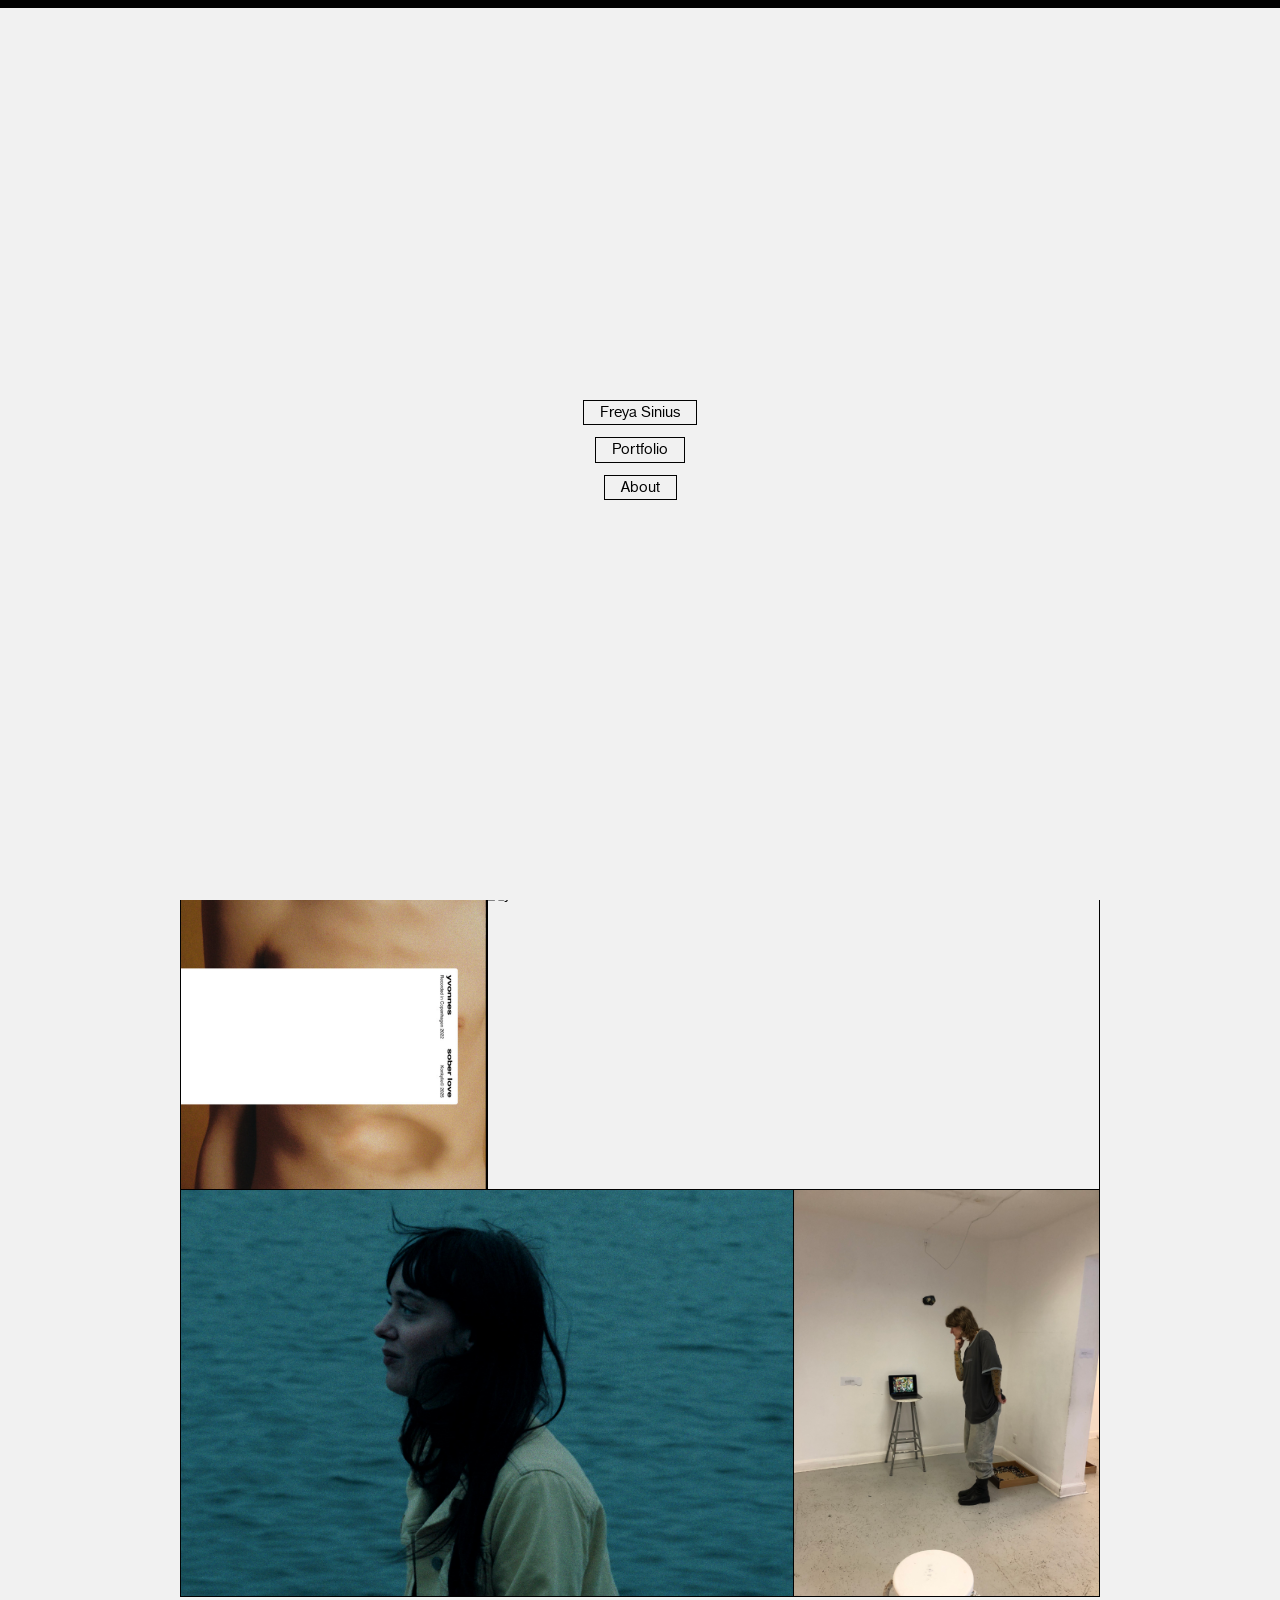
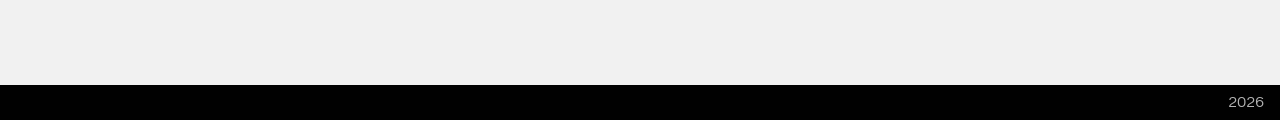
==== index.html @ 7bdf5e35 "add button-style menu details" ====
<!doctype html>
<html lang="en">
  <head>
    <meta charset="UTF-8" />
    <meta
      name="viewport"
      content="width=device-width, initial-scale=1.0" />
    <title>Freya Sinius</title>
    <link
      rel="stylesheet"
      href="./css/styles.css" />
    <script
      src="script.js"
      defer></script>
  </head>
  <body id="home">
    <header>
      <nav>
        <ul>
          <li>
            <a href="./"> <button>Freya Sinius</button></a>
          </li>
          <div class="nav">
            <li>
              <a
                class="menu"
                href="./portfolio/"
                ><button>Portfolio</button></a
              >
            </li>
            <div class="sub-nav">
              <li><a href="./portfolio/#art">Art</a></li>
              <li><a href="./portfolio/#film">Film</a></li>
              <li><a href="./portfolio/#musicvideo">Music video</a></li>
            </div>
          </div>
          <li><a href="./about/"><button>About</button></a></li>
        </ul>
      </nav>
    </header>
    <main>
      <div class="content">
        <section class="gallery">
          <div class="image-wrapper col-span-2">
            <a href="./portfolio/#erosio">
              <button>Erosio</button>
              <img
                src="assets/art/erosio/vandvaerk-installation/8166.jpg"
                alt="Erosio project installation part 2"
            /></a>
          </div>
          <div class="image-wrapper">
            <a href="./portfolio/#erosio">
              <button>Erosio</button>
              <img
                src="assets/art/erosio/vandvaerk-installation/2340.jpeg"
                alt="Erosio project installation part 1" />
            </a>
          </div>

          <div class="image-wrapper col-span-2">
            <a href="./portfolio/#erosio">
              <button>Erosio</button>
              <img
                src="assets/art/erosio/stills/still6.png"
                alt="Erosio project installation part 3"
            /></a>
          </div>
          <div class="image-wrapper">
            <a href="./portfolio/#erosio">
              <button>Erosio</button>
              <img
                src="assets/art/erosio/vandvaerk-installation/8135.jpg"
                alt="Erosio project installation part 3"
            /></a>
          </div>

          <div class="image-wrapper">
            <a href="./portfolio/#yvonnes">
              <button>yvonnes</button>
              <img
                src="assets/musicvideo/yvonnes/mood3.png"
                alt="yvonnes music video moodboard 3"
            /></a>
          </div>
          <div class="image-wrapper col-span-2">
            <a href="./portfolio/#yvonnes">
              <button>yvonnes</button>
              <img
                src="assets/musicvideo/yvonnes/still_6.png"
                alt="yvonnes music video still"
            /></a>
          </div>

          <div class="image-wrapper">
            <a href="./portfolio/#yvonnes">
              <button>yvonnes</button>
              <img
                src="assets/musicvideo/cover-art/yvonnes-singe-cover.png"
                alt="yvonnes music video moodboard 3"
            /></a>
          </div>
          <div class="image-wrapper col-span-2">
            <a href="./portfolio/#yvonnes">
              <button>yvonnes</button>
              <img
                src="assets/musicvideo/yvonnes/still_3.png"
                alt="yvonnes music video moodboard 3"
            /></a>
          </div>

          <div class="image-wrapper col-span-2">
            <a href="./portfolio/#foelelsernes-opdragelse">
              <button>Følelsernes opdragelse</button>

              <img
                src="assets/film/short/foelelsernes-opdragelse/still7.jpg"
                alt=""
            /></a>
          </div>
          <div class="image-wrapper">
            <a href="./portfolio/#noeglebarn">
              <button>Nøglebarn</button>
              <img
                src="assets/art/noeglebarn/installationview.jpeg"
                alt="" />
            </a>
          </div>
        </section>
      </div>
    </main>
    <footer><h4>2026</h4></footer>
  </body>
</html>
---- css/styles.css ----
@font-face {
  font-family: "Nimbus Sans DOT";
  src: url("../assets/fonts/nimbus-sans-d-ot-400.woff2") format("woff2");
  font-weight: normal;
  font-style: normal;
  font-display: swap;
}

@font-face {
  font-family: "Nimbus Sans L";
  src: url("../assets/fonts/NimbusSanL-Reg.otf") format("otf");
  font-weight: normal;
  font-style: normal;
  font-display: swap;
}

@font-face {
  font-family: "Nimbus Sans L Cond";
  src: url("../assets/fonts/NimbusSanL-ReguCond.woff2") format("woff2");
  font-weight: normal;
  font-style: normal;
  font-display: swap;
}

*,
*::before,
*::after {
  box-sizing: border-box;
}

*:not(dialog) {
  margin: 0;
}

@media (prefers-reduced-motion: no-preference) {
  html {
    interpolate-size: allow-keywords;
  }
}

body {
  line-height: 1.2;
  font-size: 1rem;
  -webkit-font-smoothing: antialiased;
}

img,
picture,
video,
canvas,
svg {
  display: block;
  max-width: 100%;
  height: auto;
}

input,
button,
textarea,
select {
  font: inherit;
}

p,
h1,
h2,
h3,
h4,
h5,
h6 {
  overflow-wrap: break-word;
}

p {
  text-wrap: pretty;
  max-width: 70ch;
}

h1,
h2,
h3,
h4,
h5,
h6 {
  text-wrap: balance;
}

#root,
#__next {
  isolation: isolate;
}

:root {
  --font-family:
    "Nimbus Sans DOT", "Helvetica Neue", "Helvetica Neue", "Helvetica", "Arial",
    sans-serif;
  --color-ultralight: #f1f1f1;
  --color-grey-light: #e3e3e3;
  --color-grey-medium: #b1b1b1;
  --color-grey-dark: #878787;
  --color-grey-dark2: #5a5a5a;
  --color-black: #010101;
  --color-deep-blue: rgb(0, 44, 219);
  --color-blue: rgb(0, 42, 255);
  --color-purple: rgb(161, 107, 216);
  --color-purple-light: rgb(199, 189, 225);
  --color-green: rgb(0, 239, 56);
  --space-xxs: 0.125rem;
  --space-xs: 0.25rem;
  --space-xs-s: calc((var(--space-xs) + var(--space-s)) / 2);
  --space-s: calc(var(--space-xs) * 2);
  --space-s-m: calc((var(--space-s) + var(--space-m)) / 2);
  --space-m: calc(var(--space-s) * 2);
  --space-m-l: calc((var(--space-m) + var(--space-l)) / 2);
  --space-l: calc(var(--space-m) * 2);
  --space-l-xl: calc((var(--space-l) + var(--space-xl)) / 2);
  --space-xl: 3rem;
  --space-xxl: calc(var(--space-l) * 2);
}

html {
  font-family: var(--font-family);
  background-color: var(--color-black);
  scroll-padding-top: var(--space-m-l);
  scroll-behavior: smooth;
}

.anchor {
  scroll-margin-top: var(--space-l);
}

body {
  background-color: var(--color-ultralight);
  color: var(--color-black);
  display: grid;
  grid-template-columns:
    [full-start] 1fr [content-start] min(calc(100vw - var(--space-m)), 920px)
    [content-end] 1fr [full-end];
  max-width: 100vw;
  overflow-x: hidden;
}

main {
  display: grid;
  grid-template-columns: subgrid;
  grid-column: content;
  background-color: var(--color-ultralight);
  position: relative;
  padding-bottom: var(--space-xxl);
}

h1 {
  color: var(--color-black);
  font-size: 320%;
  margin-top: var(--space-xxl);
  margin-bottom: var(--space-l-xl);

  text-box-trim: trim-start;
  text-box-edge: cap alphabetic;
  position: relative;
}

h2 {
  font-size: 170%;
  font-weight: normal;
  letter-spacing: -2%;
  margin-top: var(--space-m-l);
}

h2:has(+ h3) {
  margin-bottom: 0;
}

#portfolio h2 {
  text-transform: uppercase;
}

#about h2 {
  margin-top: var(--space-xxl);
}
#about h2:has(+ h3) {
  margin-bottom: var(--space-m);
}

h3 {
  font-weight: normal;
  letter-spacing: -2%;
  font-size: 130%;
  margin-top: var(--space-xs);
  margin-bottom: var(--space-m);
  color: var(--color-grey-dark2);
}

h2 + h3 {
  font-style: normal;
  margin-top: 0;
  margin-bottom: var(--space-m-l);
}

#about h2 + h3 {
  margin-bottom: var(--space-m);
}

h4 {
  font-size: 100%;
  font-weight: normal;
  letter-spacing: -1%;
  margin-top: var(--space-m-l);
  margin-bottom: var(--space-xs);
}

footer h4 {
  color: var(--color-grey-medium);
  margin: 0;
}

#about h4 {
  font-style: italic;
  margin-top: var(--space-m);
}

li,
p {
  margin-bottom: var(--space-m);
  font-size: 100%;
}
h2 + li {
  margin-top: var(--space-m);
}

p span + span {
  display: block;
}

#about li p span:first-child {
  text-transform: uppercase;
}

#about li p span:first-child > span {
  text-transform: none;
}
.portfolio p {
  margin-top: var(--space-m);
}

.content ul {
  margin-top: var(--space-m);
  margin-bottom: var(--space-xl);
}

.content {
  min-height: 100vh;
}

.content.portfolio h1 {
  grid-column: content;
}

.content.portfolio article,
.content.portfolio section {
  margin-bottom: var(--space-xxl);
}

a {
  text-decoration: 1px solid underline transparent;
  text-underline-offset: 2px;
  color: inherit;
  letter-spacing: -1%;
  position: relative;
  transition: text-decoration-color 0.13s ease;
  font-size: 100%;
}

a:hover,
a.active {
  text-decoration: 1px solid underline var(--color-black);
}
ul {
  margin: 0;
  padding: 0;
  list-style: none;
}

header {
  position: sticky;
  top: 0;
  display: grid;
  grid-template-columns: subgrid;
  grid-column: full-start;
  z-index: +1;
  height: fit-content;
  margin-left: var(--space-m);
  color: var(--color-black);
}

.header-toggle {
  display: none;
}

@media screen and (max-width: 1280px) {
  header {
    margin-left: 0;
    height: 100vh;
    max-width: 50% !important;
    background-color: var(--color-ultralight);
    z-index: 9;
    overflow: hidden;
    transition: transform 0.25s ease, opacity 0.25s ease;
  }

  header.is-hidden {
    transform: translateY(calc(-100% - var(--space-s)));
    opacity: 0;
    visibility: hidden;
    pointer-events: none;
  }

  header,
  header nav {
    grid-column: content;
    grid-row: 1;
  }

  header nav {
    align-self: center;
  }

  header ul {
    align-items: center !important;
    justify-content: center;
  }

  main {
    grid-row: 1;
  }

  .header-toggle {
    position: fixed;
    top: var(--space-s);
    right: var(--space-s);
    z-index: 20;
    border: 1px solid var(--color-black);
    background-color: var(--color-ultralight);
    color: var(--color-black);
    padding: var(--space-xxs) var(--space-m);
    cursor: pointer;
    display: none;
  }

  .header-toggle.is-visible {
    display: block;
  }
}

/* @media screen and (max-width: 1280px) {
  header {
        grid-column: full-end;
    grid-column-start: content-end;
    grid-column-end: full-end;
    text-align: right;
    margin-left: 0;
    margin-right: var(--space-m);
    grid-row: 1;

  }

  main {
    grid-row: 1;
  }

  header nav {
    grid-column: full-end;
       grid-column-start: content-end;
    grid-column-end: full-end;

  }

  header ul {
    align-items: end !important;
  }
} */

nav .nav .sub-nav {
  display: flex;
  max-height: 0;
  overflow: hidden;
  pointer-events: none;
  transition:
    padding-top 0.4s ease,
    max-height 0.4s ease;
  flex-direction: column;
  color: var(--color-grey-dark2);
  padding-left: var(--space-xs);
  padding-top: 0;
  gap: var(--space-xs);
}

nav.active .sub-nav {
  max-height: fit-content;
  pointer-events: auto;
  padding-top: var(--space-xs-s);
}

nav .nav:hover .sub-nav,
nav .nav:focus-within .sub-nav,
a[href=""] {
  max-height: fit-content;
  pointer-events: auto;
  padding-top: var(--space-xs-s);
}

header h1 {
  margin: 0;
  font-size: 120%;
}

header a:has(h1) {
  text-decoration: none;
}

header a:has(h1):hover {
  text-decoration: none;
}

header nav {
  grid-column: full-start;
}

header ul {
  display: flex;
  flex-direction: column;
  justify-content: space-between;
  align-items: start;
  margin-block: var(--space-m-l);
  gap: var(--space-s-m);
}

header li {
  margin: 0;
}

.gallery {
  display: grid;
  grid-template-columns: repeat(3, 1fr);
  margin-block: var(--space-m-l);
  justify-content: center;
}

.image-wrapper {
  position: relative;
}

.gallery .image-wrapper img {
  object-fit: cover;
  height: 100%;
  width: 100%;
}

.gallery .image-wrapper:nth-child(3) img {
  object-fit: cover;
  block-size: 100%;
  inline-size: 100%;
  object-position: right center;
  transform: scale(1.15);
  transform-origin: center;
}

.gallery .image-wrapper:nth-child(3) {
  overflow: hidden;
}

.gallery .image-wrapper:nth-child(1n) {
  border-top: 1px solid var(--color-black);
  border-left: 1px solid var(--color-black);
}

.gallery .image-wrapper:nth-child(2n) {
  border-right: 1px solid var(--color-black);
}

.gallery .image-wrapper:nth-child(7) {
  border-right: 1px solid var(--color-black);
}

.gallery .image-wrapper:nth-child(9),
.gallery .image-wrapper:nth-child(10) {
  border-bottom: 1px solid var(--color-black);
}

.col-1 {
  grid-column: 1;
}
.col-2 {
  grid-column: 2;
}
.col-3 {
  grid-column: 3;
}
.col-4 {
  grid-column: 4;
}

.col-span-full {
  grid-column: 1 / -1;
}

.col-span-2 {
  grid-column: span 2;
}

.col-span-3 {
  grid-column: span 3;
}

.row-1 {
  grid-row: 1;
}

.row-2 {
  grid-row: 2;
}

.row-3 {
  grid-row: 3;
}

.row_span-2 {
  grid-row: span 2;
}

.row_2-3 {
  grid-row: 2 / 3;
}

.flex {
  display: flex;
}

.grid {
  display: grid;
  margin-bottom: var(--space-xxl);
}

.grid img {
  width: 100%;
  max-width: 100%;
}

.grid_auto-cols {
  grid-template-columns: repeat(auto-fit, minmax(250px, 1fr));
}

.grid_3x1 {
  grid-template-columns: repeat(3, 1fr);
}

.grid_2-1 {
  grid-template-columns: 2fr 1fr;
}

.subgrid {
  display: grid;
  grid-template-columns: subgrid;
}

.content {
  grid-column: content;
}

.portfolio img {
  max-width: 50%;
}

.portfolio .grid img {
  max-width: 100%;
}

p {
  margin-bottom: var(--space-m);
}

#deerar iframe {
  width: 50%;
}

.portfolio ul > li + li {
  margin-top: var(--space-xxl);
}

.paragraph {
  margin-top: 1em;
}

#deerar iframe,
#noeglebarn iframe,
#yvonnes iframe {
  width: 100%;
  aspect-ratio: 16/9;
  height: 100%;
}

#erosio iframe {
  aspect-ratio: 9/16;
  width: auto;
  height: 100%;
}

#erosio .image-wrapper img {
  height: 100%;
  width: auto;
  object-fit: cover;
}

button {
  width: fit-content;
  height: fit-content;
  color: var(--color-black);
  background: var(--color-ultralight);
  outline: 1px solid var(--cblack);
  padding-block: var(--space-xxs);
  padding-inline: var(--space-m);

  border: 1px solid var(--color-black);
  cursor: pointer;
}
.image-wrapper button {
  position: absolute;
  top: 0;
  right: 0;
  margin-right: var(--space-s);
  margin-top: var(--space-s);
  font-size: 14px;
  font-style: italic;
  opacity: 0;
  transition: opacity 0.13s ease;
  z-index: 5;
}

.image-wrapper:hover button {
  opacity: 1;
}

button:hover {
  background-color: var(--color-grey-light);
}

body::before {
  content: "";
  position: fixed;
  top: 0;
  inline-size: 100vw;
  block-size: 8px;
  background: var(--color-black);
  z-index: 10;
}

footer {
  grid-column: full;
  height: fit-content;
  width: 100vw;
  background: var(--color-black);
  padding-inline: var(--space-m);
  padding-block: var(--space-s);
  display: flex;
  align-items: end;
  justify-content: end;
  z-index: 10;
}
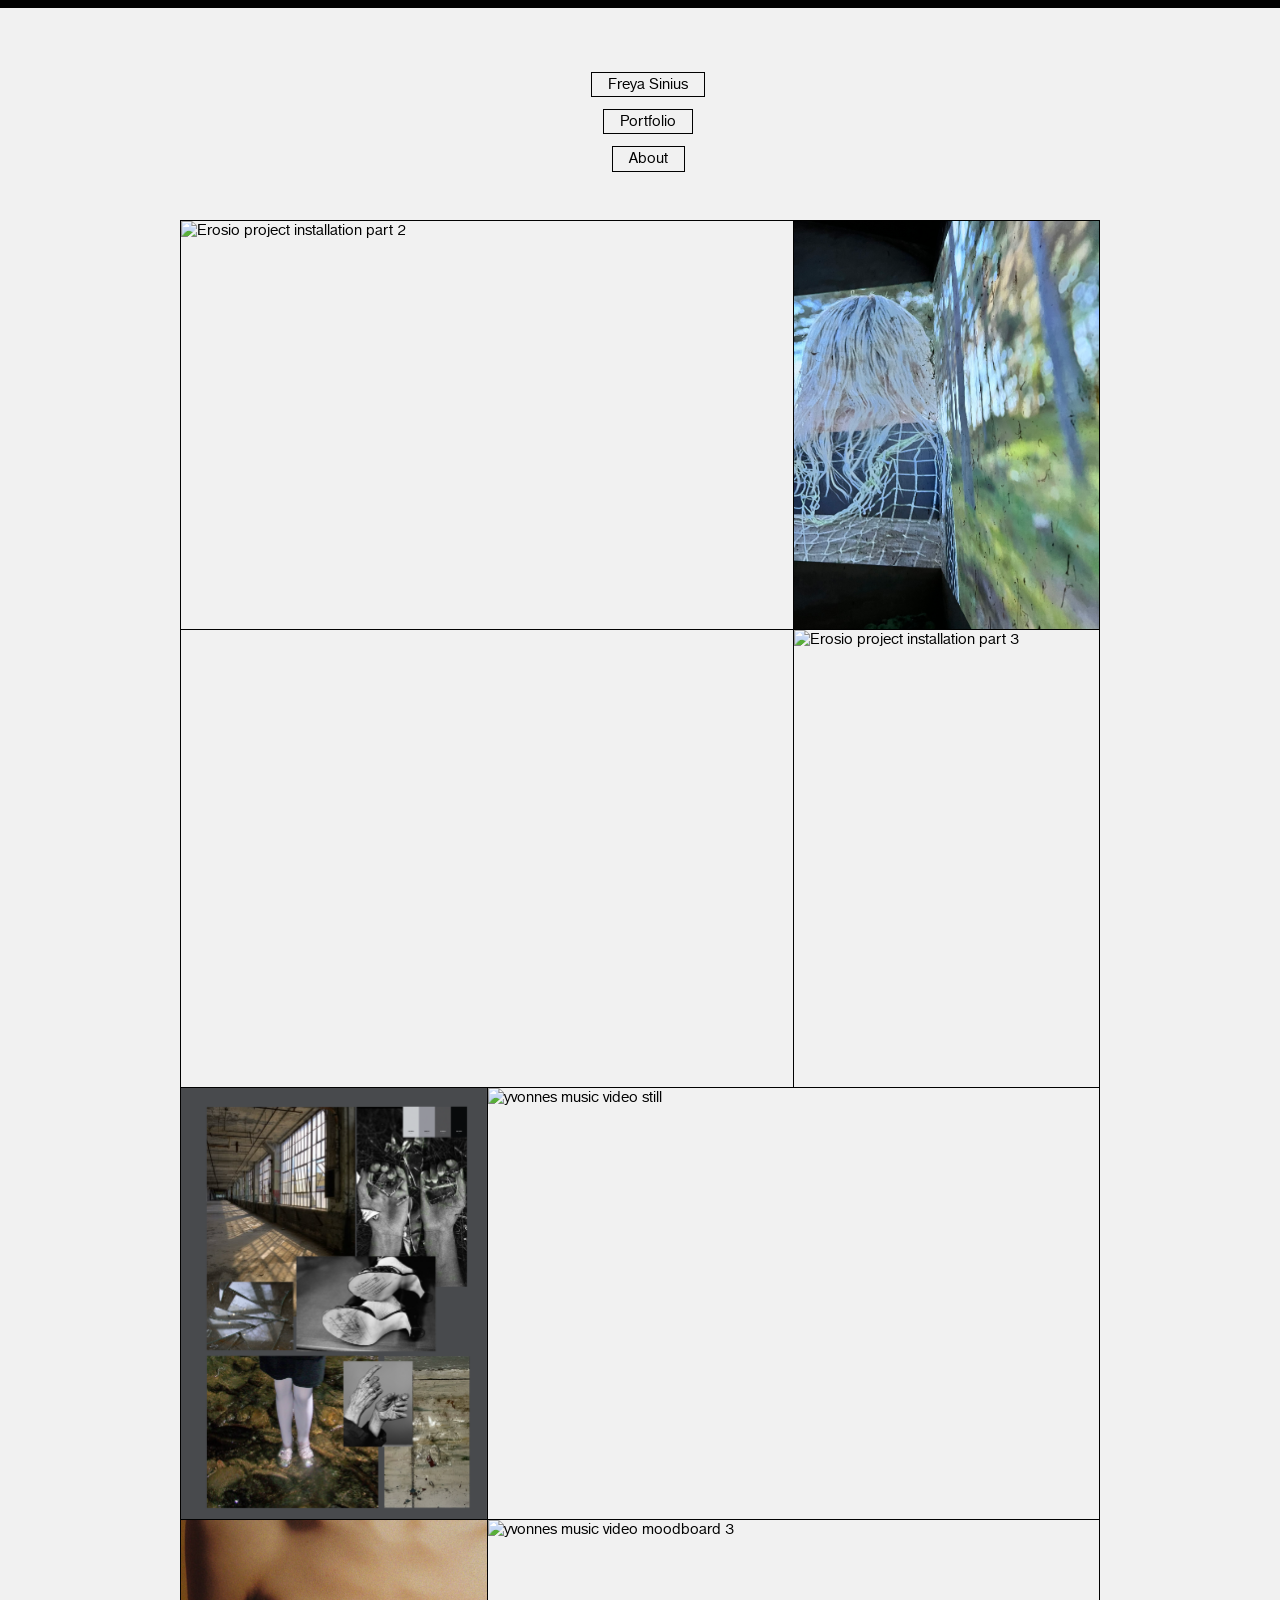
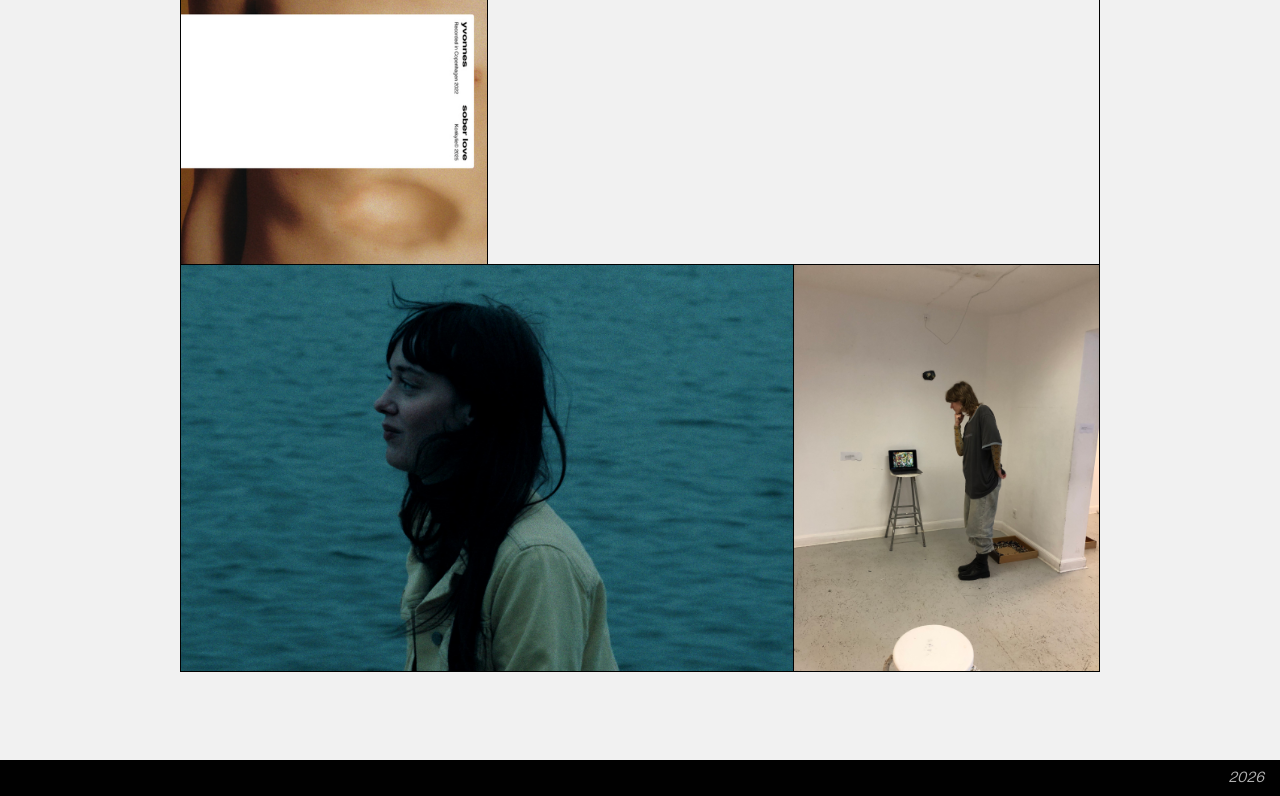
==== commit 65769c12: "add more button-style menu details" ====
--- a/index.html
+++ b/index.html
@@ -34,7 +34,9 @@
               <li><a href="./portfolio/#musicvideo">Music video</a></li>
             </div>
           </div>
-          <li><a href="./about/"><button>About</button></a></li>
+          <li>
+            <a href="./about/"><button>About</button></a>
+          </li>
         </ul>
       </nav>
     </header>
@@ -45,6 +47,8 @@
             <a href="./portfolio/#erosio">
               <button>Erosio</button>
               <img
+                width="6720"
+                height="4480"
                 src="assets/art/erosio/vandvaerk-installation/8166.jpg"
                 alt="Erosio project installation part 2"
             /></a>
@@ -53,6 +57,8 @@
             <a href="./portfolio/#erosio">
               <button>Erosio</button>
               <img
+                width="3024"
+                height="4032"
                 src="assets/art/erosio/vandvaerk-installation/2340.jpeg"
                 alt="Erosio project installation part 1" />
             </a>
@@ -62,6 +68,8 @@
             <a href="./portfolio/#erosio">
               <button>Erosio</button>
               <img
+                width="2880"
+                height="1800"
                 src="assets/art/erosio/stills/still6.png"
                 alt="Erosio project installation part 3"
             /></a>
@@ -70,6 +78,8 @@
             <a href="./portfolio/#erosio">
               <button>Erosio</button>
               <img
+                width="4480"
+                height="6720"
                 src="assets/art/erosio/vandvaerk-installation/8135.jpg"
                 alt="Erosio project installation part 3"
             /></a>
@@ -78,7 +88,7 @@
           <div class="image-wrapper">
             <a href="./portfolio/#yvonnes">
               <button>yvonnes</button>
-              <img
+              <img width="1228" height="1734"
                 src="assets/musicvideo/yvonnes/mood3.png"
                 alt="yvonnes music video moodboard 3"
             /></a>
@@ -86,7 +96,7 @@
           <div class="image-wrapper col-span-2">
             <a href="./portfolio/#yvonnes">
               <button>yvonnes</button>
-              <img
+              <img width="1920" height="1080"
                 src="assets/musicvideo/yvonnes/still_6.png"
                 alt="yvonnes music video still"
             /></a>
@@ -95,7 +105,7 @@
           <div class="image-wrapper">
             <a href="./portfolio/#yvonnes">
               <button>yvonnes</button>
-              <img
+              <img width="1124" height="1122"
                 src="assets/musicvideo/cover-art/yvonnes-singe-cover.png"
                 alt="yvonnes music video moodboard 3"
             /></a>
@@ -103,7 +113,7 @@
           <div class="image-wrapper col-span-2">
             <a href="./portfolio/#yvonnes">
               <button>yvonnes</button>
-              <img
+              <img width="1920" height="1080"
                 src="assets/musicvideo/yvonnes/still_3.png"
                 alt="yvonnes music video moodboard 3"
             /></a>
@@ -113,7 +123,7 @@
             <a href="./portfolio/#foelelsernes-opdragelse">
               <button>Følelsernes opdragelse</button>
 
-              <img
+              <img width="3600" height="2160"
                 src="assets/film/short/foelelsernes-opdragelse/still7.jpg"
                 alt=""
             /></a>
@@ -121,7 +131,7 @@
           <div class="image-wrapper">
             <a href="./portfolio/#noeglebarn">
               <button>Nøglebarn</button>
-              <img
+              <img width="3024" height="4032"
                 src="assets/art/noeglebarn/installationview.jpeg"
                 alt="" />
             </a>
--- a/css/styles.css
+++ b/css/styles.css
@@ -149,6 +149,9 @@
   padding-bottom: var(--space-xxl);
 }
 
+ #home main {
+  transition:  .4s ease;
+ }
 h1 {
   color: var(--color-black);
   font-size: 320%;
@@ -209,9 +212,11 @@
   margin-bottom: var(--space-xs);
 }
 
-footer h4 {
+footer h4,
+#about footer h4 {
   color: var(--color-grey-medium);
   margin: 0;
+  font-style: italic;
 }
 
 #about h4 {
@@ -291,6 +296,7 @@
   height: fit-content;
   margin-left: var(--space-m);
   color: var(--color-black);
+  transition:  .4s ease;
 }
 
 .header-toggle {
@@ -298,17 +304,29 @@
 }
 
 @media screen and (max-width: 1280px) {
-  header {
+  #home header {
+    
+    position: static;
+    margin-top: var(--space-xl);
+  }
+
+  #home main {
+    grid-row: 2;
+  }
+  #portfolio header,
+  #about header {
     margin-left: 0;
     height: 100vh;
-    max-width: 50% !important;
     background-color: var(--color-ultralight);
     z-index: 9;
     overflow: hidden;
-    transition: transform 0.25s ease, opacity 0.25s ease;
-  }
-
-  header.is-hidden {
+    transition:
+      transform 0.25s ease,
+      opacity 0.25s ease;
+  }
+
+  #portfolio header.is-hidden,
+  #about header.is-hidden {
     transform: translateY(calc(-100% - var(--space-s)));
     opacity: 0;
     visibility: hidden;
@@ -321,11 +339,13 @@
     grid-row: 1;
   }
 
-  header nav {
+
+ header nav {
     align-self: center;
   }
 
-  header ul {
+  
+ header ul {
     align-items: center !important;
     justify-content: center;
   }
@@ -334,9 +354,10 @@
     grid-row: 1;
   }
 
-  .header-toggle {
+  #portfolio .header-toggle,
+  #about .header-toggle {
     position: fixed;
-    top: var(--space-s);
+    top: var(--space-m);
     right: var(--space-s);
     z-index: 20;
     border: 1px solid var(--color-black);
@@ -347,7 +368,8 @@
     display: none;
   }
 
-  .header-toggle.is-visible {
+  #portfolio .header-toggle.is-visible,
+  #about .header-toggle.is-visible {
     display: block;
   }
 }
@@ -478,10 +500,6 @@
   border-right: 1px solid var(--color-black);
 }
 
-.gallery .image-wrapper:nth-child(7) {
-  border-right: 1px solid var(--color-black);
-}
-
 .gallery .image-wrapper:nth-child(9),
 .gallery .image-wrapper:nth-child(10) {
   border-bottom: 1px solid var(--color-black);
@@ -623,6 +641,8 @@
   border: 1px solid var(--color-black);
   cursor: pointer;
 }
+
+
 .image-wrapper button {
   position: absolute;
   top: 0;
@@ -636,8 +656,10 @@
   z-index: 5;
 }
 
-.image-wrapper:hover button {
-  opacity: 1;
+@media screen and (min-width: 920px) {
+  .image-wrapper:hover button {
+    opacity: 1;
+  }
 }
 
 button:hover {
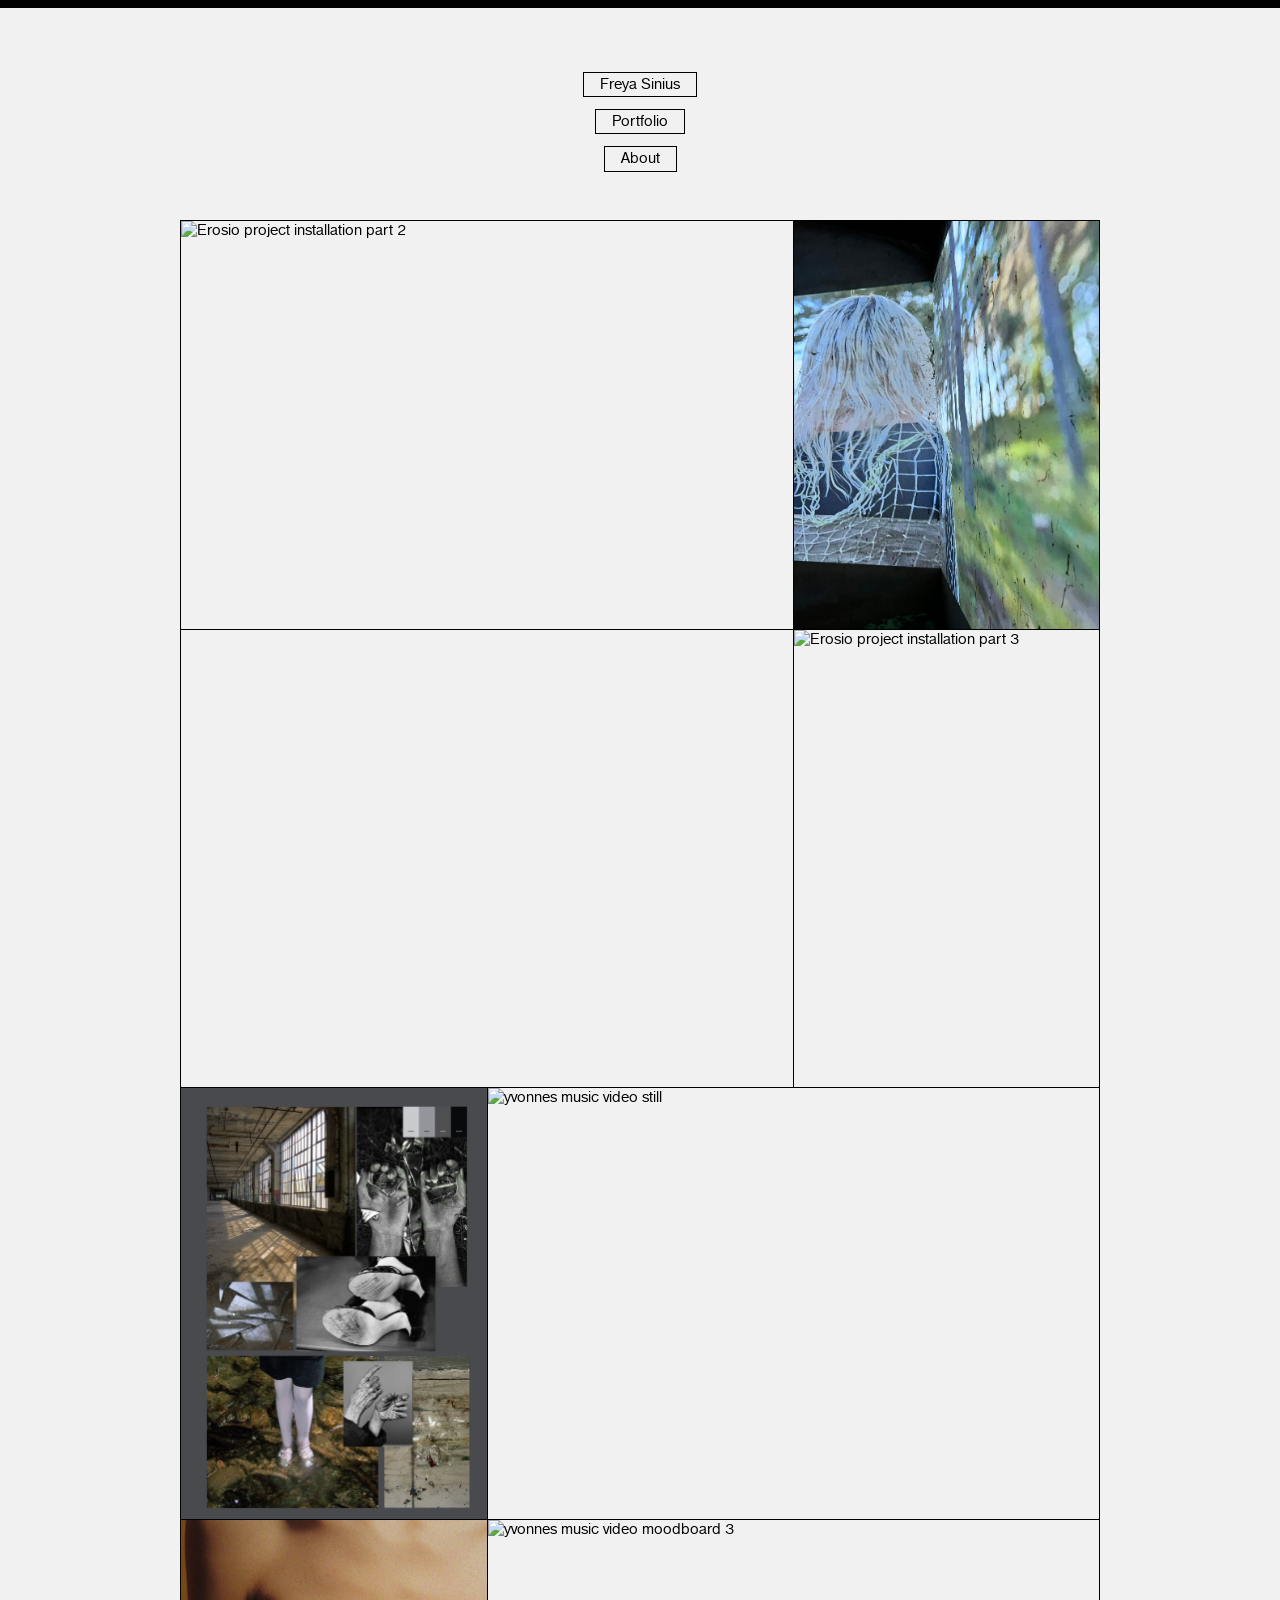
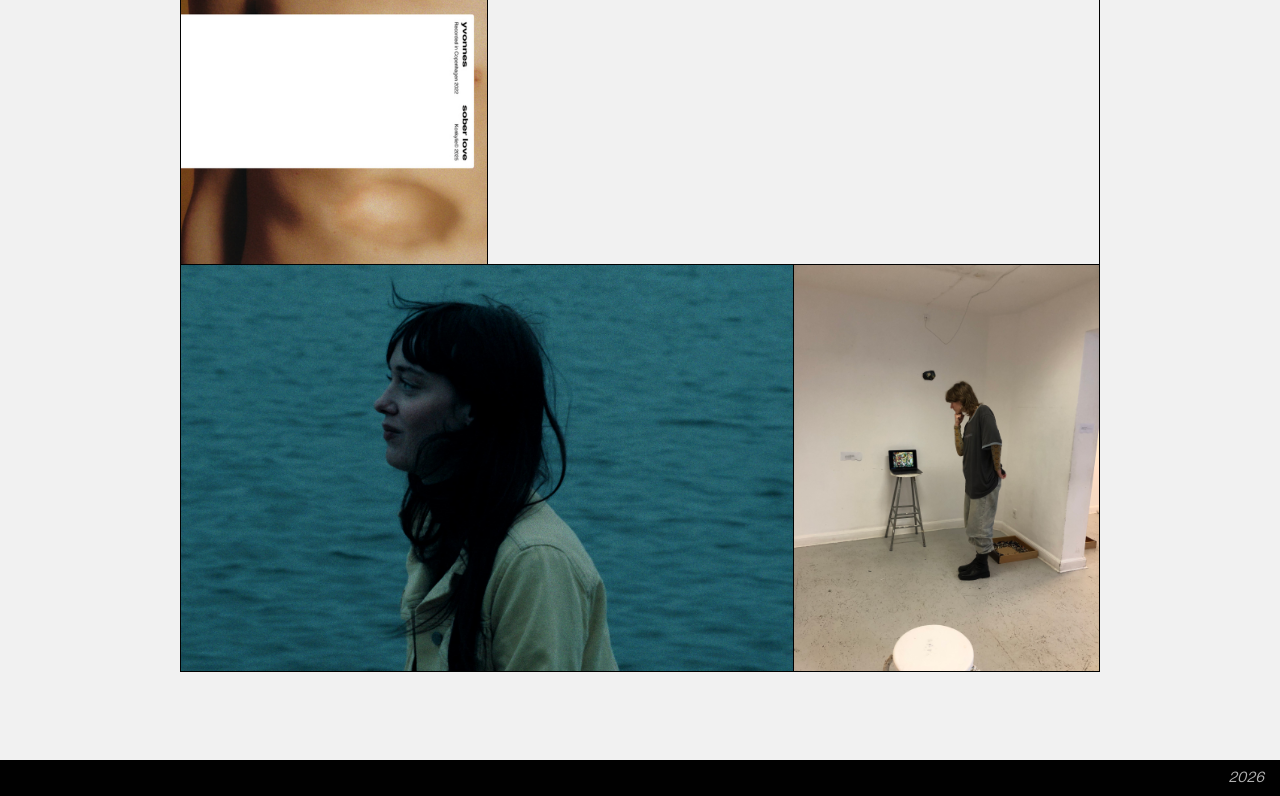
==== commit d81d17c7: "add detail improvement" ====
--- a/index.html
+++ b/index.html
@@ -28,11 +28,6 @@
                 ><button>Portfolio</button></a
               >
             </li>
-            <div class="sub-nav">
-              <li><a href="./portfolio/#art">Art</a></li>
-              <li><a href="./portfolio/#film">Film</a></li>
-              <li><a href="./portfolio/#musicvideo">Music video</a></li>
-            </div>
           </div>
           <li>
             <a href="./about/"><button>About</button></a>
@@ -88,7 +83,9 @@
           <div class="image-wrapper">
             <a href="./portfolio/#yvonnes">
               <button>yvonnes</button>
-              <img width="1228" height="1734"
+              <img
+                width="1228"
+                height="1734"
                 src="assets/musicvideo/yvonnes/mood3.png"
                 alt="yvonnes music video moodboard 3"
             /></a>
@@ -96,7 +93,9 @@
           <div class="image-wrapper col-span-2">
             <a href="./portfolio/#yvonnes">
               <button>yvonnes</button>
-              <img width="1920" height="1080"
+              <img
+                width="1920"
+                height="1080"
                 src="assets/musicvideo/yvonnes/still_6.png"
                 alt="yvonnes music video still"
             /></a>
@@ -105,7 +104,9 @@
           <div class="image-wrapper">
             <a href="./portfolio/#yvonnes">
               <button>yvonnes</button>
-              <img width="1124" height="1122"
+              <img
+                width="1124"
+                height="1122"
                 src="assets/musicvideo/cover-art/yvonnes-singe-cover.png"
                 alt="yvonnes music video moodboard 3"
             /></a>
@@ -113,7 +114,9 @@
           <div class="image-wrapper col-span-2">
             <a href="./portfolio/#yvonnes">
               <button>yvonnes</button>
-              <img width="1920" height="1080"
+              <img
+                width="1920"
+                height="1080"
                 src="assets/musicvideo/yvonnes/still_3.png"
                 alt="yvonnes music video moodboard 3"
             /></a>
@@ -123,7 +126,9 @@
             <a href="./portfolio/#foelelsernes-opdragelse">
               <button>Følelsernes opdragelse</button>
 
-              <img width="3600" height="2160"
+              <img
+                width="3600"
+                height="2160"
                 src="assets/film/short/foelelsernes-opdragelse/still7.jpg"
                 alt=""
             /></a>
@@ -131,7 +136,9 @@
           <div class="image-wrapper">
             <a href="./portfolio/#noeglebarn">
               <button>Nøglebarn</button>
-              <img width="3024" height="4032"
+              <img
+                width="3024"
+                height="4032"
                 src="assets/art/noeglebarn/installationview.jpeg"
                 alt="" />
             </a>
--- a/css/styles.css
+++ b/css/styles.css
@@ -1,690 +1,760 @@
-@font-face {
-  font-family: "Nimbus Sans DOT";
-  src: url("../assets/fonts/nimbus-sans-d-ot-400.woff2") format("woff2");
-  font-weight: normal;
-  font-style: normal;
-  font-display: swap;
-}
-
-@font-face {
-  font-family: "Nimbus Sans L";
-  src: url("../assets/fonts/NimbusSanL-Reg.otf") format("otf");
-  font-weight: normal;
-  font-style: normal;
-  font-display: swap;
-}
-
-@font-face {
-  font-family: "Nimbus Sans L Cond";
-  src: url("../assets/fonts/NimbusSanL-ReguCond.woff2") format("woff2");
-  font-weight: normal;
-  font-style: normal;
-  font-display: swap;
-}
-
-*,
-*::before,
-*::after {
-  box-sizing: border-box;
-}
-
-*:not(dialog) {
-  margin: 0;
-}
-
-@media (prefers-reduced-motion: no-preference) {
+@layer reset, tokens, base, layout, components, utilities, media-layout, media-components;
+
+@layer base {
+  /* Fonts */
+  @font-face {
+    font-family: "Nimbus Sans DOT";
+    src: url("../assets/fonts/nimbus-sans-d-ot-400.woff2") format("woff2");
+    font-weight: normal;
+    font-style: normal;
+    font-display: swap;
+    -webkit-font-smoothing: antialiased;
+    text-rendering: optimizeLegibility;
+  }
+
+  @font-face {
+    font-family: "Nimbus Sans L";
+    src: url("../assets/fonts/NimbusSanL-Reg.otf") format("otf");
+    font-weight: normal;
+    font-style: normal;
+    font-display: swap;
+    -webkit-font-smoothing: antialiased;
+  }
+
+  @font-face {
+    font-family: "Nimbus Sans L Cond";
+    src: url("../assets/fonts/NimbusSanL-ReguCond.woff2") format("woff2");
+    font-weight: normal;
+    font-style: normal;
+    font-display: swap;
+    -webkit-font-smoothing: antialiased;
+  }
+}
+
+@layer reset {
+  /* Reset */
+  *,
+  *::before,
+  *::after {
+    box-sizing: border-box;
+  }
+
+  *:not(dialog) {
+    margin: 0;
+  }
+
+  img,
+  picture,
+  video,
+  canvas,
+  svg {
+    display: block;
+    max-width: 100%;
+    height: auto;
+  }
+
+  input,
+  button,
+  textarea,
+  select {
+    font: inherit;
+  }
+
+  #root,
+  #__next {
+    isolation: isolate;
+  }
+}
+
+@layer tokens {
+  /* Design Tokens */
+  :root {
+    --font-family:
+      "Nimbus Sans DOT", "Helvetica Neue", "Helvetica Neue", "Helvetica",
+      "Arial", sans-serif;
+    --color-ultralight: #f1f1f1;
+    --color-grey-light: #e3e3e3;
+    --color-grey-medium: #b1b1b1;
+    --color-grey-dark: #878787;
+    --color-grey-dark2: #5a5a5a;
+    --color-black: #010101;
+    --color-deep-blue: rgb(0, 44, 219);
+    --color-blue: rgb(0, 42, 255);
+    --color-purple: rgb(161, 107, 216);
+    --color-purple-light: rgb(199, 189, 225);
+    --color-green: rgb(0, 239, 56);
+    --space-xxs: 0.125rem;
+    --space-xs: 0.25rem;
+    --space-xs-s: calc((var(--space-xs) + var(--space-s)) / 2);
+    --space-s: calc(var(--space-xs) * 2);
+    --space-s-m: calc((var(--space-s) + var(--space-m)) / 2);
+    --space-m: calc(var(--space-s) * 2);
+    --space-m-l: calc((var(--space-m) + var(--space-l)) / 2);
+    --space-l: calc(var(--space-m) * 2);
+    --space-l-xl: calc((var(--space-l) + var(--space-xl)) / 2);
+    --space-xl: 3rem;
+    --space-xxl: calc(var(--space-l) * 2);
+  }
+}
+
+@layer base {
+  /* Base */
   html {
-    interpolate-size: allow-keywords;
-  }
-}
-
-body {
-  line-height: 1.2;
-  font-size: 1rem;
-  -webkit-font-smoothing: antialiased;
-}
-
-img,
-picture,
-video,
-canvas,
-svg {
-  display: block;
-  max-width: 100%;
-  height: auto;
-}
-
-input,
-button,
-textarea,
-select {
-  font: inherit;
-}
-
-p,
-h1,
-h2,
-h3,
-h4,
-h5,
-h6 {
-  overflow-wrap: break-word;
-}
-
-p {
-  text-wrap: pretty;
-  max-width: 70ch;
-}
-
-h1,
-h2,
-h3,
-h4,
-h5,
-h6 {
-  text-wrap: balance;
-}
-
-#root,
-#__next {
-  isolation: isolate;
-}
-
-:root {
-  --font-family:
-    "Nimbus Sans DOT", "Helvetica Neue", "Helvetica Neue", "Helvetica", "Arial",
-    sans-serif;
-  --color-ultralight: #f1f1f1;
-  --color-grey-light: #e3e3e3;
-  --color-grey-medium: #b1b1b1;
-  --color-grey-dark: #878787;
-  --color-grey-dark2: #5a5a5a;
-  --color-black: #010101;
-  --color-deep-blue: rgb(0, 44, 219);
-  --color-blue: rgb(0, 42, 255);
-  --color-purple: rgb(161, 107, 216);
-  --color-purple-light: rgb(199, 189, 225);
-  --color-green: rgb(0, 239, 56);
-  --space-xxs: 0.125rem;
-  --space-xs: 0.25rem;
-  --space-xs-s: calc((var(--space-xs) + var(--space-s)) / 2);
-  --space-s: calc(var(--space-xs) * 2);
-  --space-s-m: calc((var(--space-s) + var(--space-m)) / 2);
-  --space-m: calc(var(--space-s) * 2);
-  --space-m-l: calc((var(--space-m) + var(--space-l)) / 2);
-  --space-l: calc(var(--space-m) * 2);
-  --space-l-xl: calc((var(--space-l) + var(--space-xl)) / 2);
-  --space-xl: 3rem;
-  --space-xxl: calc(var(--space-l) * 2);
-}
-
-html {
-  font-family: var(--font-family);
-  background-color: var(--color-black);
-  scroll-padding-top: var(--space-m-l);
-  scroll-behavior: smooth;
-}
-
-.anchor {
-  scroll-margin-top: var(--space-l);
-}
-
-body {
-  background-color: var(--color-ultralight);
-  color: var(--color-black);
-  display: grid;
-  grid-template-columns:
-    [full-start] 1fr [content-start] min(calc(100vw - var(--space-m)), 920px)
-    [content-end] 1fr [full-end];
-  max-width: 100vw;
-  overflow-x: hidden;
-}
-
-main {
-  display: grid;
-  grid-template-columns: subgrid;
-  grid-column: content;
-  background-color: var(--color-ultralight);
-  position: relative;
-  padding-bottom: var(--space-xxl);
-}
-
- #home main {
-  transition:  .4s ease;
- }
-h1 {
-  color: var(--color-black);
-  font-size: 320%;
-  margin-top: var(--space-xxl);
-  margin-bottom: var(--space-l-xl);
-
-  text-box-trim: trim-start;
-  text-box-edge: cap alphabetic;
-  position: relative;
-}
-
-h2 {
-  font-size: 170%;
-  font-weight: normal;
-  letter-spacing: -2%;
-  margin-top: var(--space-m-l);
-}
-
-h2:has(+ h3) {
-  margin-bottom: 0;
-}
-
-#portfolio h2 {
-  text-transform: uppercase;
-}
-
-#about h2 {
-  margin-top: var(--space-xxl);
-}
-#about h2:has(+ h3) {
-  margin-bottom: var(--space-m);
-}
-
-h3 {
-  font-weight: normal;
-  letter-spacing: -2%;
-  font-size: 130%;
-  margin-top: var(--space-xs);
-  margin-bottom: var(--space-m);
-  color: var(--color-grey-dark2);
-}
-
-h2 + h3 {
-  font-style: normal;
-  margin-top: 0;
-  margin-bottom: var(--space-m-l);
-}
-
-#about h2 + h3 {
-  margin-bottom: var(--space-m);
-}
-
-h4 {
-  font-size: 100%;
-  font-weight: normal;
-  letter-spacing: -1%;
-  margin-top: var(--space-m-l);
-  margin-bottom: var(--space-xs);
-}
-
-footer h4,
-#about footer h4 {
-  color: var(--color-grey-medium);
-  margin: 0;
-  font-style: italic;
-}
-
-#about h4 {
-  font-style: italic;
-  margin-top: var(--space-m);
-}
-
-li,
-p {
-  margin-bottom: var(--space-m);
-  font-size: 100%;
-}
-h2 + li {
-  margin-top: var(--space-m);
-}
-
-p span + span {
-  display: block;
-}
-
-#about li p span:first-child {
-  text-transform: uppercase;
-}
-
-#about li p span:first-child > span {
-  text-transform: none;
-}
-.portfolio p {
-  margin-top: var(--space-m);
-}
-
-.content ul {
-  margin-top: var(--space-m);
-  margin-bottom: var(--space-xl);
-}
-
-.content {
-  min-height: 100vh;
-}
-
-.content.portfolio h1 {
-  grid-column: content;
-}
-
-.content.portfolio article,
-.content.portfolio section {
-  margin-bottom: var(--space-xxl);
-}
-
-a {
-  text-decoration: 1px solid underline transparent;
-  text-underline-offset: 2px;
-  color: inherit;
-  letter-spacing: -1%;
-  position: relative;
-  transition: text-decoration-color 0.13s ease;
-  font-size: 100%;
-}
-
-a:hover,
-a.active {
-  text-decoration: 1px solid underline var(--color-black);
-}
-ul {
-  margin: 0;
-  padding: 0;
-  list-style: none;
-}
-
-header {
-  position: sticky;
-  top: 0;
-  display: grid;
-  grid-template-columns: subgrid;
-  grid-column: full-start;
-  z-index: +1;
-  height: fit-content;
-  margin-left: var(--space-m);
-  color: var(--color-black);
-  transition:  .4s ease;
-}
-
-.header-toggle {
-  display: none;
-}
-
-@media screen and (max-width: 1280px) {
-  #home header {
-    
-    position: static;
-    margin-top: var(--space-xl);
-  }
-
-  #home main {
-    grid-row: 2;
-  }
-  #portfolio header,
-  #about header {
-    margin-left: 0;
-    height: 100vh;
-    background-color: var(--color-ultralight);
-    z-index: 9;
-    overflow: hidden;
-    transition:
-      transform 0.25s ease,
-      opacity 0.25s ease;
-  }
-
-  #portfolio header.is-hidden,
-  #about header.is-hidden {
-    transform: translateY(calc(-100% - var(--space-s)));
-    opacity: 0;
-    visibility: hidden;
-    pointer-events: none;
-  }
-
-  header,
-  header nav {
-    grid-column: content;
-    grid-row: 1;
-  }
-
-
- header nav {
-    align-self: center;
-  }
-
-  
- header ul {
-    align-items: center !important;
-    justify-content: center;
-  }
-
-  main {
-    grid-row: 1;
-  }
-
-  #portfolio .header-toggle,
-  #about .header-toggle {
-    position: fixed;
-    top: var(--space-m);
-    right: var(--space-s);
-    z-index: 20;
-    border: 1px solid var(--color-black);
+    font-family: var(--font-family);
+    background-color: var(--color-black);
+    scroll-padding-top: var(--space-m-l);
+    scroll-behavior: smooth;
+    overflow-x: hidden;
+  }
+
+  body {
+    line-height: 1.2;
+    font-size: 1rem;
+    -webkit-font-smoothing: antialiased;
+  }
+
+  p,
+  h1,
+  h2,
+  h3,
+  h4,
+  h5,
+  h6 {
+    overflow-wrap: break-word;
+  }
+
+  p {
+    text-wrap: pretty;
+    max-width: 70ch;
+  }
+
+  h1,
+  h2,
+  h3,
+  h4,
+  h5,
+  h6 {
+    text-wrap: balance;
+  }
+
+  h1 {
+    color: var(--color-black);
+    font-size: 320%;
+    margin-top: var(--space-xxl);
+    margin-bottom: var(--space-l-xl);
+    text-box-trim: trim-start;
+    text-box-edge: cap alphabetic;
+    position: relative;
+    letter-spacing: 0.02em;
+  }
+
+  h2 {
+    font-size: 170%;
+    font-weight: normal;
+    letter-spacing: -2%;
+    margin-top: var(--space-m-l);
+  }
+
+  h2:has(+ h3) {
+    margin-bottom: 0;
+  }
+
+  #portfolio h2 {
+    text-transform: uppercase;
+  }
+
+  #about h2 {
+    margin-top: var(--space-xxl);
+  }
+
+  #about h2:has(+ h3) {
+    margin-bottom: var(--space-m);
+  }
+
+  h3 {
+    font-weight: normal;
+    letter-spacing: -2%;
+    font-size: 130%;
+    margin-top: var(--space-xs);
+    margin-bottom: var(--space-m);
+    color: var(--color-grey-dark2);
+  }
+
+  h2 + h3 {
+    font-style: normal;
+    margin-top: 0;
+    margin-bottom: var(--space-m-l);
+  }
+
+  #about h2 + h3 {
+    margin-bottom: var(--space-m);
+  }
+
+  h4 {
+    font-size: 100%;
+    font-weight: normal;
+    letter-spacing: -1%;
+    margin-top: var(--space-m-l);
+    margin-bottom: var(--space-xs);
+  }
+
+  footer h4,
+  #about footer h4 {
+    color: var(--color-grey-medium);
+    margin: 0;
+    font-style: italic;
+  }
+
+  #about h4 {
+    font-style: italic;
+    margin-top: var(--space-m);
+  }
+
+  li,
+  p {
+    margin-bottom: var(--space-m);
+    font-size: 100%;
+  }
+
+  h2 + li {
+    margin-top: var(--space-m);
+  }
+
+  span + span {
+    display: block;
+  }
+
+  #about li span:first-child {
+    text-transform: uppercase;
+  }
+
+  #about li span:first-child > span {
+    text-transform: none;
+  }
+
+  a {
+    text-decoration-line: none;
+    text-decoration-color: transparent;
+    text-decoration-thickness: 1px;
+    text-underline-offset: 2px;
+    color: inherit;
+    letter-spacing: -1%;
+    position: relative;
+    transition: text-decoration-color 0.13s ease;
+    font-size: 100%;
+  }
+
+  a:hover,
+  a.active {
+    text-decoration-line: underline;
+    text-decoration-color: var(--color-black);
+  }
+
+  ul {
+    margin: 0;
+    padding: 0;
+    list-style: none;
+  }
+
+  button:hover {
+    background-color: var(--color-grey-light);
+  }
+}
+
+@layer layout {
+  /* Layout */
+  .anchor {
+    scroll-margin-top: var(--space-l);
+  }
+
+  body {
     background-color: var(--color-ultralight);
     color: var(--color-black);
-    padding: var(--space-xxs) var(--space-m);
+    display: grid;
+    grid-template-columns:
+      [full-start] 1fr [content-start] min(calc(100vw - var(--space-m)), 920px)
+      [content-end] 1fr [full-end];
+    max-width: 100vw;
+    overflow-x: hidden;
+  }
+
+  html.menu-open,
+  body.menu-open {
+    overflow: hidden;
+    overscroll-behavior: none;
+  }
+
+  body.menu-open {
+    position: fixed;
+    inset: 0;
+    width: 100%;
+  }
+
+  main {
+    display: grid;
+    grid-template-columns: subgrid;
+    grid-column: content;
+    background-color: var(--color-ultralight);
+    position: relative;
+    padding-bottom: var(--space-xxl);
+    height: 100%;
+  }
+
+  #home main {
+    transition: 0.4s ease;
+  }
+
+  .content {
+    grid-column: content;
+    min-height: 100vh;
+  }
+
+  .content ul {
+    margin-top: var(--space-m);
+    margin-bottom: var(--space-xl);
+  }
+
+  .content.portfolio h1 {
+    grid-column: content;
+  }
+
+  .content.portfolio article,
+  .content.portfolio section {
+    margin-bottom: var(--space-xxl);
+  }
+
+  /* Header / Navigation */
+  header {
+    position: fixed;
+    top: 0;
+    display: grid;
+    grid-template-columns: subgrid;
+    grid-column: full-start;
+    z-index: +1;
+    height: fit-content;
+    margin-left: var(--space-m);
+    color: var(--color-black);
+    transition: 0.4s ease;
+  }
+
+  header nav {
+    grid-column: full-start;
+  }
+
+  header ul {
+    display: flex;
+    flex-direction: column;
+    justify-content: space-between;
+    align-items: start;
+    margin-block: var(--space-m-l);
+    gap: var(--space-s-m);
+  }
+
+  header li {
+    margin: 0;
+  }
+
+  .nav-bar {
+    display: flex;
+    justify-content: start;
+    gap: var(--space-m-l);
+    margin-top: -2rem;
+    margin-bottom: 3rem;
+  }
+  /* Global Chrome */
+  body::before {
+    content: "";
+    position: fixed;
+    top: 0;
+    inline-size: 100vw;
+    block-size: 8px;
+    background: var(--color-black);
+    z-index: 10;
+  }
+
+  footer {
+    grid-column: full;
+    max-height: 36px;
+    width: 100vw;
+    background: var(--color-black);
+    padding-inline: var(--space-m);
+    padding-block: var(--space-s);
+    display: flex;
+    align-items: end;
+    justify-content: end;
+    z-index: 10;
+  }
+}
+
+@layer components {
+  /* Components */
+  .header-toggle {
+    display: none;
+  }
+
+  /* Sub Navigation */
+  nav .nav .sub-nav {
+    display: flex;
+    max-height: 0;
+    overflow: hidden;
+    pointer-events: none;
+    transition:
+      padding-top 0.4s ease,
+      max-height 0.4s ease;
+    flex-direction: column;
+    color: var(--color-grey-black);
+    padding-left: var(--space-xs);
+    padding-top: 0;
+    gap: var(--space-xs);
+  }
+
+  nav.active .sub-nav {
+    max-height: fit-content;
+    pointer-events: auto;
+    padding-top: var(--space-xs-s);
+  }
+
+  nav .nav:hover .sub-nav,
+  nav .nav:focus-within .sub-nav,
+  a[href=""] {
+    max-height: fit-content;
+    pointer-events: auto;
+    padding-top: var(--space-xs-s);
+  }
+
+  header h1 {
+    margin: 0;
+    font-size: 120%;
+  }
+
+  header a:has(h1) {
+    text-decoration: none;
+  }
+
+  header a:has(h1):hover {
+    text-decoration: none;
+  }
+
+  /* Home Gallery */
+  .gallery {
+    display: grid;
+    grid-template-columns: repeat(3, 1fr);
+    margin-block: var(--space-m-l);
+    justify-content: center;
+  }
+
+  .image-wrapper {
+    position: relative;
+  }
+
+  .image-wrapper > a {
+    display: block;
+    position: relative;
+    width: 100%;
+    height: 100%;
+  }
+
+  .gallery .image-wrapper img {
+    object-fit: cover;
+    height: 100%;
+    width: 100%;
+  }
+
+  .gallery .image-wrapper:nth-child(3) img {
+    object-fit: cover;
+    block-size: 100%;
+    inline-size: 100%;
+    object-position: right center;
+    transform: scale(1.15);
+    transform-origin: center;
+  }
+
+  .gallery .image-wrapper:nth-child(3) {
+    overflow: hidden;
+  }
+
+  .gallery .image-wrapper:nth-child(1n) {
+    border-top: 1px solid var(--color-black);
+    border-left: 1px solid var(--color-black);
+  }
+
+  .gallery .image-wrapper:nth-child(2n) {
+    border-right: 1px solid var(--color-black);
+  }
+
+  .gallery .image-wrapper:nth-child(9),
+  .gallery .image-wrapper:nth-child(10) {
+    border-bottom: 1px solid var(--color-black);
+  }
+
+  /* Portfolio Content */
+  .portfolio p {
+    margin-top: var(--space-m);
+  }
+
+  .portfolio .grid img {
+    max-width: 100%;
+  }
+
+  .portfolio ul > li + li {
+    margin-top: var(--space-xxl);
+  }
+
+  .paragraph {
+    margin-top: 1em;
+  }
+
+  #deerar iframe {
+    width: 50%;
+  }
+
+  #deerar iframe,
+  #noeglebarn iframe,
+  #yvonnes iframe {
+    width: 100%;
+    aspect-ratio: 16/9;
+    height: 100%;
+  }
+
+  #erosio iframe {
+    aspect-ratio: 9/16;
+    width: 100%;
+    height: 100%;
+  }
+
+  #erosio .image-wrapper img {
+    height: 100%;
+    width: 100%;
+    object-fit: cover;
+  }
+
+  /* Buttons */
+  button {
+    width: fit-content;
+    height: fit-content;
+    color: var(--color-black);
+    background: var(--color-ultralight);
+    outline: 1px solid var(--cblack);
+    padding-block: var(--space-xxs);
+    padding-inline: var(--space-m);
+    border: 1px solid var(--color-black);
     cursor: pointer;
-    display: none;
-  }
-
-  #portfolio .header-toggle.is-visible,
-  #about .header-toggle.is-visible {
-    display: block;
-  }
-}
-
-/* @media screen and (max-width: 1280px) {
-  header {
-        grid-column: full-end;
-    grid-column-start: content-end;
-    grid-column-end: full-end;
-    text-align: right;
-    margin-left: 0;
-    margin-right: var(--space-m);
+    text-wrap: nowrap;
+  }
+
+  .image-wrapper button {
+    position: absolute;
+    top: var(--space-s);
+    right: var(--space-s);
+    margin: 0;
+    font-size: 14px;
+    font-style: italic;
+    opacity: 0;
+    transition: opacity 0.13s ease;
+    z-index: 5;
+  }
+}
+
+@layer utilities {
+  /* Utilities */
+
+  .flex {
+    display: flex;
+  }
+  .col-1 {
+    grid-column: 1;
+  }
+
+  .col-2 {
+    grid-column: 2;
+  }
+
+  .row-1 {
     grid-row: 1;
-
-  }
-
-  main {
-    grid-row: 1;
-  }
-
-  header nav {
-    grid-column: full-end;
-       grid-column-start: content-end;
-    grid-column-end: full-end;
-
-  }
-
-  header ul {
-    align-items: end !important;
-  }
-} */
-
-nav .nav .sub-nav {
-  display: flex;
-  max-height: 0;
-  overflow: hidden;
-  pointer-events: none;
-  transition:
-    padding-top 0.4s ease,
-    max-height 0.4s ease;
-  flex-direction: column;
-  color: var(--color-grey-dark2);
-  padding-left: var(--space-xs);
-  padding-top: 0;
-  gap: var(--space-xs);
-}
-
-nav.active .sub-nav {
-  max-height: fit-content;
-  pointer-events: auto;
-  padding-top: var(--space-xs-s);
-}
-
-nav .nav:hover .sub-nav,
-nav .nav:focus-within .sub-nav,
-a[href=""] {
-  max-height: fit-content;
-  pointer-events: auto;
-  padding-top: var(--space-xs-s);
-}
-
-header h1 {
-  margin: 0;
-  font-size: 120%;
-}
-
-header a:has(h1) {
-  text-decoration: none;
-}
-
-header a:has(h1):hover {
-  text-decoration: none;
-}
-
-header nav {
-  grid-column: full-start;
-}
-
-header ul {
-  display: flex;
-  flex-direction: column;
-  justify-content: space-between;
-  align-items: start;
-  margin-block: var(--space-m-l);
-  gap: var(--space-s-m);
-}
-
-header li {
-  margin: 0;
-}
-
-.gallery {
-  display: grid;
-  grid-template-columns: repeat(3, 1fr);
-  margin-block: var(--space-m-l);
-  justify-content: center;
-}
-
-.image-wrapper {
-  position: relative;
-}
-
-.gallery .image-wrapper img {
-  object-fit: cover;
-  height: 100%;
-  width: 100%;
-}
-
-.gallery .image-wrapper:nth-child(3) img {
-  object-fit: cover;
-  block-size: 100%;
-  inline-size: 100%;
-  object-position: right center;
-  transform: scale(1.15);
-  transform-origin: center;
-}
-
-.gallery .image-wrapper:nth-child(3) {
-  overflow: hidden;
-}
-
-.gallery .image-wrapper:nth-child(1n) {
-  border-top: 1px solid var(--color-black);
-  border-left: 1px solid var(--color-black);
-}
-
-.gallery .image-wrapper:nth-child(2n) {
-  border-right: 1px solid var(--color-black);
-}
-
-.gallery .image-wrapper:nth-child(9),
-.gallery .image-wrapper:nth-child(10) {
-  border-bottom: 1px solid var(--color-black);
-}
-
-.col-1 {
-  grid-column: 1;
-}
-.col-2 {
-  grid-column: 2;
-}
-.col-3 {
-  grid-column: 3;
-}
-.col-4 {
-  grid-column: 4;
-}
-
-.col-span-full {
-  grid-column: 1 / -1;
-}
-
-.col-span-2 {
-  grid-column: span 2;
-}
-
-.col-span-3 {
-  grid-column: span 3;
-}
-
-.row-1 {
-  grid-row: 1;
-}
-
-.row-2 {
-  grid-row: 2;
-}
-
-.row-3 {
-  grid-row: 3;
-}
-
-.row_span-2 {
-  grid-row: span 2;
-}
-
-.row_2-3 {
-  grid-row: 2 / 3;
-}
-
-.flex {
-  display: flex;
-}
-
-.grid {
-  display: grid;
-  margin-bottom: var(--space-xxl);
-}
-
-.grid img {
-  width: 100%;
-  max-width: 100%;
-}
-
-.grid_auto-cols {
-  grid-template-columns: repeat(auto-fit, minmax(250px, 1fr));
-}
-
-.grid_3x1 {
-  grid-template-columns: repeat(3, 1fr);
-}
-
-.grid_2-1 {
-  grid-template-columns: 2fr 1fr;
-}
-
-.subgrid {
-  display: grid;
-  grid-template-columns: subgrid;
-}
-
-.content {
-  grid-column: content;
-}
-
-.portfolio img {
-  max-width: 50%;
-}
-
-.portfolio .grid img {
-  max-width: 100%;
-}
-
-p {
-  margin-bottom: var(--space-m);
-}
-
-#deerar iframe {
-  width: 50%;
-}
-
-.portfolio ul > li + li {
-  margin-top: var(--space-xxl);
-}
-
-.paragraph {
-  margin-top: 1em;
-}
-
-#deerar iframe,
-#noeglebarn iframe,
-#yvonnes iframe {
-  width: 100%;
-  aspect-ratio: 16/9;
-  height: 100%;
-}
-
-#erosio iframe {
-  aspect-ratio: 9/16;
-  width: auto;
-  height: 100%;
-}
-
-#erosio .image-wrapper img {
-  height: 100%;
-  width: auto;
-  object-fit: cover;
-}
-
-button {
-  width: fit-content;
-  height: fit-content;
-  color: var(--color-black);
-  background: var(--color-ultralight);
-  outline: 1px solid var(--cblack);
-  padding-block: var(--space-xxs);
-  padding-inline: var(--space-m);
-
-  border: 1px solid var(--color-black);
-  cursor: pointer;
-}
-
-
-.image-wrapper button {
-  position: absolute;
-  top: 0;
-  right: 0;
-  margin-right: var(--space-s);
-  margin-top: var(--space-s);
-  font-size: 14px;
-  font-style: italic;
-  opacity: 0;
-  transition: opacity 0.13s ease;
-  z-index: 5;
-}
-
-@media screen and (min-width: 920px) {
-  .image-wrapper:hover button {
-    opacity: 1;
-  }
-}
-
-button:hover {
-  background-color: var(--color-grey-light);
-}
-
-body::before {
-  content: "";
-  position: fixed;
-  top: 0;
-  inline-size: 100vw;
-  block-size: 8px;
-  background: var(--color-black);
-  z-index: 10;
-}
-
-footer {
-  grid-column: full;
-  height: fit-content;
-  width: 100vw;
-  background: var(--color-black);
-  padding-inline: var(--space-m);
-  padding-block: var(--space-s);
-  display: flex;
-  align-items: end;
-  justify-content: end;
-  z-index: 10;
-}
+  }
+
+  .row-2 {
+    grid-row: 2;
+  }
+
+  .row-3 {
+    grid-row: 3;
+  }
+
+  .col-span-full {
+    grid-column: 1 / -1;
+  }
+
+  .col-span-2 {
+    grid-column: span 2;
+  }
+
+  .grid {
+    display: grid;
+    margin-bottom: var(--space-xxl);
+  }
+
+  .grid img {
+    width: 100%;
+    max-width: 100%;
+  }
+
+  .grid_auto-cols {
+    grid-template-columns: repeat(auto-fit, minmax(250px, 1fr));
+  }
+
+  .grid_3x1 {
+    grid-template-columns: repeat(3, 1fr);
+  }
+}
+
+@layer media-layout {
+  /* Media Queries: Layout */
+  @supports (-webkit-touch-callout: none) {
+    html {
+      min-height: 100%;
+      background-color: var(--color-black);
+    }
+
+    body {
+      min-height: 100%;
+      background-color: transparent;
+      position: relative;
+      z-index: 0;
+      overscroll-behavior-y: none;
+    }
+
+    body::after {
+      content: "";
+      position: absolute;
+      inset: 0;
+      background-color: var(--color-ultralight);
+      z-index: -1;
+      pointer-events: none;
+    }
+  }
+
+  @media screen and (max-width: 1280px) {
+    header {
+      margin-left: 0;
+      grid-column: full;
+    }
+
+    #home header {
+      position: static;
+      margin-top: var(--space-xl);
+      grid-column: content;
+      grid-row: 1;
+    }
+
+    #home header nav {
+      grid-column: content;
+    }
+
+    #home main {
+      grid-row: 2;
+    }
+
+    #portfolio header,
+    #about header {
+      display: flex;
+      justify-content: center;
+      position: fixed;
+      right: 0;
+      top: 0;
+      width: 100vw;
+      height: 100vh;
+      background-color: var(--color-ultralight);
+      z-index: 9;
+      overflow: hidden;
+      transition:
+        transform 0.25s ease,
+        opacity 0.25s ease;
+    }
+
+    #portfolio header.is-hidden,
+    #about header.is-hidden {
+      transform: translateY(calc(-100% - var(--space-s)));
+      opacity: 0;
+      visibility: hidden;
+      pointer-events: none;
+    }
+
+    header,
+    header nav {
+      grid-row: 1;
+    }
+
+    header nav {
+      align-self: center;
+      justify-content: center;
+      align-items: center;
+    }
+
+    header ul {
+      align-items: center !important;
+      justify-content: center;
+    }
+
+    main {
+      grid-row: 1;
+    }
+  }
+
+  @media screen and (max-width: 920px) {
+    #portfolio .image-wrapper,
+    #erosio .grid_auto-cols img {
+      grid-column: 1 / -1;
+    }
+
+    #erosio .image-wrapper:last-child {
+      grid-row: revert;
+    }
+  }
+
+  @media screen and (min-width: 640px) {
+    .portfolio img {
+      max-width: 50%;
+    }
+
+    .portfolio .grid img {
+      max-width: 100%;
+    }
+  }
+
+  @media (prefers-reduced-motion: no-preference) {
+    html {
+      interpolate-size: allow-keywords;
+    }
+  }
+}
+
+@layer media-components {
+  /* Media Queries: Components */
+  @media screen and (max-width: 1280px) {
+    #portfolio .header-toggle,
+    #about .header-toggle {
+      position: fixed;
+      top: var(--space-m);
+      right: var(--space-s);
+      z-index: 20;
+      border: 1px solid var(--color-black);
+      background-color: var(--color-ultralight);
+      color: var(--color-black);
+      padding: var(--space-xxs) var(--space-m);
+      cursor: pointer;
+      display: none;
+    }
+
+    #portfolio .header-toggle.is-visible,
+    #about .header-toggle.is-visible {
+      display: block;
+    }
+  }
+
+  @media screen and (min-width: 920px) {
+    .image-wrapper:hover button {
+      opacity: 1;
+    }
+  }
+}
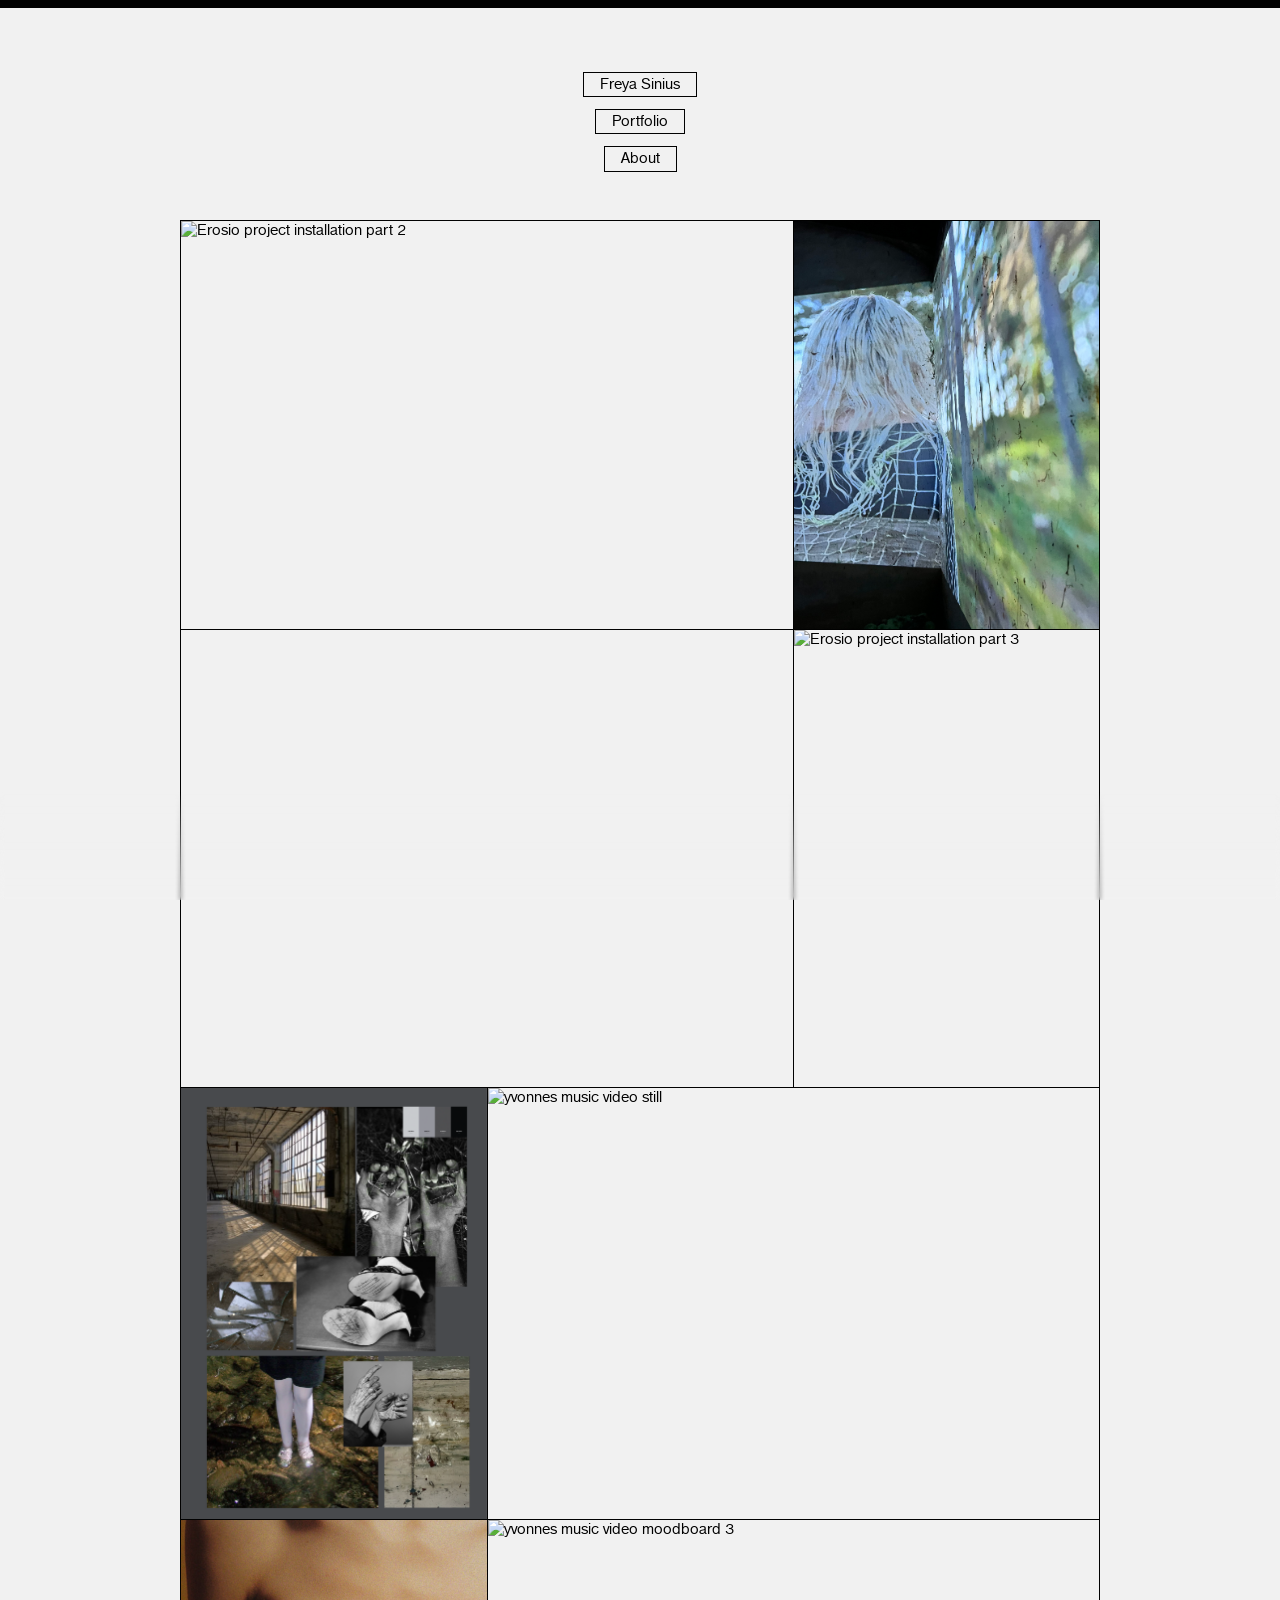
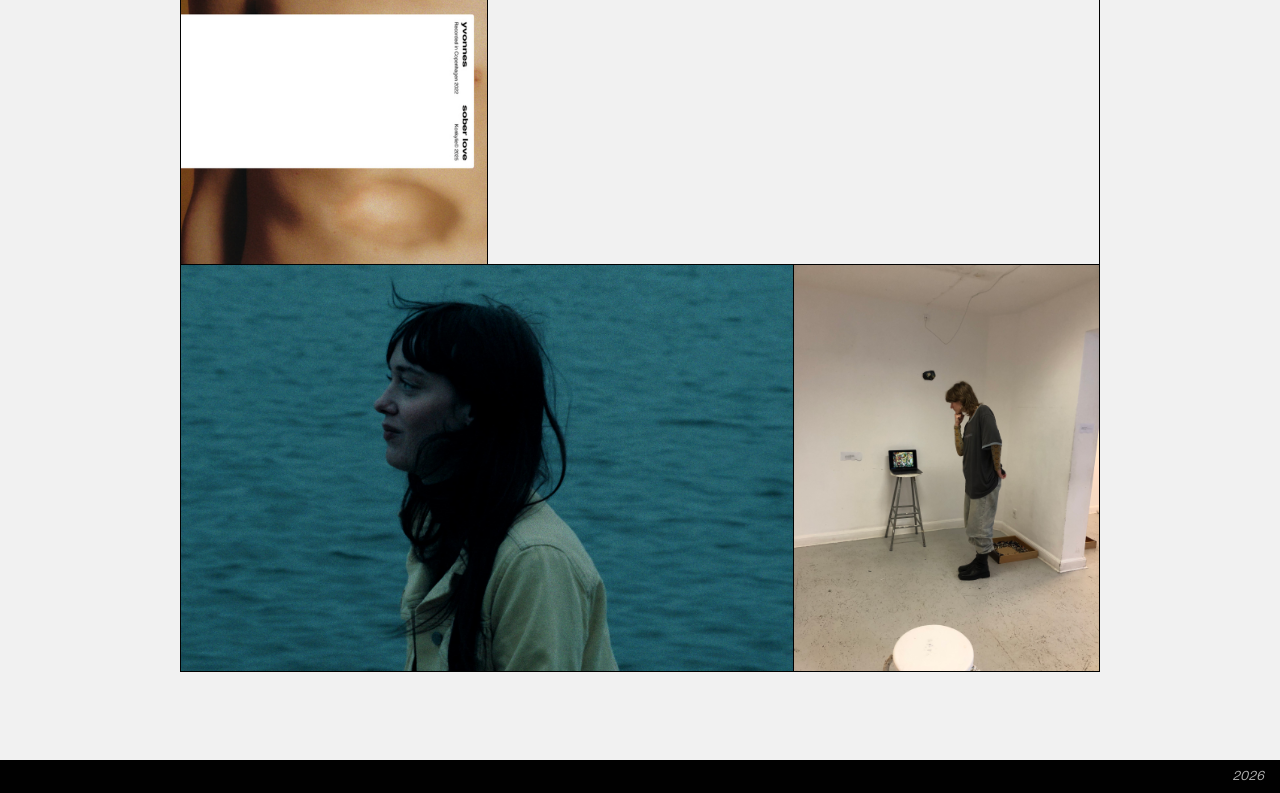
==== commit d5ac4203: "change paths" ====
--- a/index.html
+++ b/index.html
@@ -1,3 +1,7 @@
+<!-- 
+ Made by Rosalina Hundahl Frey aka kimaerakode 2026 
+  GitHub: https://github.com/kimaerakode
+   -->
 <!doctype html>
 <html lang="en">
   <head>
@@ -5,10 +9,33 @@
     <meta
       name="viewport"
       content="width=device-width, initial-scale=1.0" />
-    <title>Freya Sinius</title>
+    <title>Freya Sinius // Index</title>
+    <link
+      rel="icon"
+      href="favicon.ico?v=20260324"
+      sizes="any" />
+    <link
+      rel="shortcut icon"
+      href="favicon.ico?v=20260324"
+      type="image/x-icon" />
     <link
       rel="stylesheet"
       href="./css/styles.css" />
+    <link
+      rel="preload"
+      href="./assets/fonts/nimbus-sans-d-ot-400.woff2"
+      as="font"
+      type="font/woff2" />
+    <link
+      rel="preload"
+      href="./assets/fonts/NimbusSanL-Reg.otf"
+      as="font"
+      type="font/otf" />
+    <link
+      rel="preload"
+      href="./assets/fonts/NimbusSanL-ReguCond.woff2"
+      as="font"
+      type="font/woff2" />
     <script
       src="script.js"
       defer></script>
--- a/css/styles.css
+++ b/css/styles.css
@@ -7,17 +7,17 @@
     src: url("../assets/fonts/nimbus-sans-d-ot-400.woff2") format("woff2");
     font-weight: normal;
     font-style: normal;
-    font-display: swap;
+    font-display: block;
     -webkit-font-smoothing: antialiased;
     text-rendering: optimizeLegibility;
   }
 
   @font-face {
     font-family: "Nimbus Sans L";
-    src: url("../assets/fonts/NimbusSanL-Reg.otf") format("otf");
+    src: url("../assets/fonts/NimbusSanL-Reg.otf") format("opentype");
     font-weight: normal;
     font-style: normal;
-    font-display: swap;
+    font-display: block;
     -webkit-font-smoothing: antialiased;
   }
 
@@ -26,7 +26,7 @@
     src: url("../assets/fonts/NimbusSanL-ReguCond.woff2") format("woff2");
     font-weight: normal;
     font-style: normal;
-    font-display: swap;
+    font-display: block;
     -webkit-font-smoothing: antialiased;
   }
 }
@@ -103,7 +103,7 @@
     font-family: var(--font-family);
     background-color: var(--color-black);
     scroll-padding-top: var(--space-m-l);
-    scroll-behavior: smooth;
+    scroll-behavior: auto;
     overflow-x: hidden;
   }
 
@@ -123,7 +123,8 @@
     overflow-wrap: break-word;
   }
 
-  p {
+  p,
+  p span {
     text-wrap: pretty;
     max-width: 70ch;
   }
@@ -151,8 +152,13 @@
   h2 {
     font-size: 170%;
     font-weight: normal;
-    letter-spacing: -2%;
+
     margin-top: var(--space-m-l);
+  }
+
+  h2 > span {
+    text-transform: none;
+    display: block;
   }
 
   h2:has(+ h3) {
@@ -173,8 +179,8 @@
 
   h3 {
     font-weight: normal;
-    letter-spacing: -2%;
-    font-size: 130%;
+
+    font-size: 128%;
     margin-top: var(--space-xs);
     margin-bottom: var(--space-m);
     color: var(--color-grey-dark2);
@@ -191,11 +197,11 @@
   }
 
   h4 {
-    font-size: 100%;
+    font-size: 88%;
     font-weight: normal;
-    letter-spacing: -1%;
     margin-top: var(--space-m-l);
     margin-bottom: var(--space-xs);
+    font-style: italic;
   }
 
   footer h4,
@@ -206,8 +212,7 @@
   }
 
   #about h4 {
-    font-style: italic;
-    margin-top: var(--space-m);
+    margin-top: var(--space-m-l);
   }
 
   li,
@@ -220,16 +225,20 @@
     margin-top: var(--space-m);
   }
 
-  span + span {
+  #about span + span {
     display: block;
   }
 
-  #about li span:first-child {
+  #about .resume-list li > span:first-of-type {
     text-transform: uppercase;
   }
 
-  #about li span:first-child > span {
+  #about .resume-list li > span:first-of-type > span {
     text-transform: none;
+  }
+
+  #about .resume-list li > span:last-of-type {
+    display: block;
   }
 
   a {
@@ -238,7 +247,6 @@
     text-decoration-thickness: 1px;
     text-underline-offset: 2px;
     color: inherit;
-    letter-spacing: -1%;
     position: relative;
     transition: text-decoration-color 0.13s ease;
     font-size: 100%;
@@ -254,10 +262,6 @@
     margin: 0;
     padding: 0;
     list-style: none;
-  }
-
-  button:hover {
-    background-color: var(--color-grey-light);
   }
 }
 
@@ -275,19 +279,18 @@
       [full-start] 1fr [content-start] min(calc(100vw - var(--space-m)), 920px)
       [content-end] 1fr [full-end];
     max-width: 100vw;
+    min-height: 100vh;
     overflow-x: hidden;
   }
 
-  html.menu-open,
-  body.menu-open {
+  body.locked-scroll {
+    position: fixed;
+    top: var(--locked-scroll-y, 0px);
+    left: 0;
+    right: 0;
+    width: 100%;
+    overscroll-behavior: none;
     overflow: hidden;
-    overscroll-behavior: none;
-  }
-
-  body.menu-open {
-    position: fixed;
-    inset: 0;
-    width: 100%;
   }
 
   main {
@@ -334,7 +337,7 @@
     height: fit-content;
     margin-left: var(--space-m);
     color: var(--color-black);
-    transition: 0.4s ease;
+    transition: color 0.25s ease;
   }
 
   header nav {
@@ -372,6 +375,19 @@
     z-index: 10;
   }
 
+  body::after {
+    content: "";
+    position: fixed;
+    bottom: 0;
+    inline-size: 100vw;
+    block-size: 12svh;
+    background-color: transparent;
+    -webkit-backdrop-filter: blur(2px);
+    backdrop-filter: blur(2px);
+    mask: linear-gradient(transparent, black);
+    z-index: 7;
+  }
+
   footer {
     grid-column: full;
     max-height: 36px;
@@ -380,9 +396,12 @@
     padding-inline: var(--space-m);
     padding-block: var(--space-s);
     display: flex;
+    align-self: end;
     align-items: end;
     justify-content: end;
     z-index: 10;
+    position: sticky;
+    bottom: 0;
   }
 }
 
@@ -502,6 +521,7 @@
 
   .paragraph {
     margin-top: 1em;
+    display: block;
   }
 
   #deerar iframe {
@@ -530,16 +550,25 @@
 
   /* Buttons */
   button {
+    -webkit-appearance: none;
+    appearance: none;
     width: fit-content;
     height: fit-content;
     color: var(--color-black);
     background: var(--color-ultralight);
     outline: 1px solid var(--cblack);
-    padding-block: var(--space-xxs);
-    padding-inline: var(--space-m);
+    padding-block: var(--space-xs);
+    padding-inline: var(--space-l);
     border: 1px solid var(--color-black);
     cursor: pointer;
     text-wrap: nowrap;
+    transition: padding 0.4s ease;
+  }
+
+  button:hover,
+  header a:hover > button,
+  a:focus-visible > button {
+    background-color: var(--color-grey-light);
   }
 
   .image-wrapper button {
@@ -606,6 +635,11 @@
   .grid_3x1 {
     grid-template-columns: repeat(3, 1fr);
   }
+
+  .locked-scroll {
+    overflow: hidden;
+    touch-action: none;
+  }
 }
 
 @layer media-layout {
@@ -626,7 +660,7 @@
 
     body::after {
       content: "";
-      position: absolute;
+      position: fixed;
       inset: 0;
       background-color: var(--color-ultralight);
       z-index: -1;
@@ -664,18 +698,24 @@
       top: 0;
       width: 100vw;
       height: 100vh;
-      background-color: var(--color-ultralight);
+      height: 100dvh;
+      background-color: #f1f1f1d4;
+      backdrop-filter: blur(10px);
+      -webkit-backdrop-filter: blur(10px);
       z-index: 9;
       overflow: hidden;
       transition:
         transform 0.25s ease,
-        opacity 0.25s ease;
+        opacity 0.25s ease,
+        background-color 0.25s ease;
+      border-bottom: 8px solid var(--color-black);
     }
 
     #portfolio header.is-hidden,
     #about header.is-hidden {
       transform: translateY(calc(-100% - var(--space-s)));
       opacity: 0;
+      background-color: rgb(241 241 241 / 0%);
       visibility: hidden;
       pointer-events: none;
     }
@@ -692,7 +732,7 @@
     }
 
     header ul {
-      align-items: center !important;
+      align-items: center;
       justify-content: center;
     }
 
@@ -709,6 +749,13 @@
 
     #erosio .image-wrapper:last-child {
       grid-row: revert;
+    }
+  }
+
+  @media screen and (max-width: 768px) {
+    p,
+    p span {
+      max-width: 97.5% 70ch;
     }
   }
 
@@ -746,6 +793,13 @@
       display: none;
     }
 
+    #portfolio .header-toggle:hover,
+    #about .header-toggle:hover,
+    #portfolio .header-toggle:focus-visible,
+    #about .header-toggle:focus-visible {
+      background-color: var(--color-grey-light);
+    }
+
     #portfolio .header-toggle.is-visible,
     #about .header-toggle.is-visible {
       display: block;
@@ -753,8 +807,21 @@
   }
 
   @media screen and (min-width: 920px) {
-    .image-wrapper:hover button {
+    .image-wrapper:hover button,
+    .image-wrapper:focus-within button {
       opacity: 1;
     }
+
+    button {
+      padding-block: var(--space-xxs);
+      padding-inline: var(--space-m);
+    }
+  }
+
+  @media screen and (max-width: 920px) {
+    #portfolio .header-toggle,
+    #about .header-toggle {
+      padding: var(--space-xs) var(--space-l);
+    }
   }
 }
